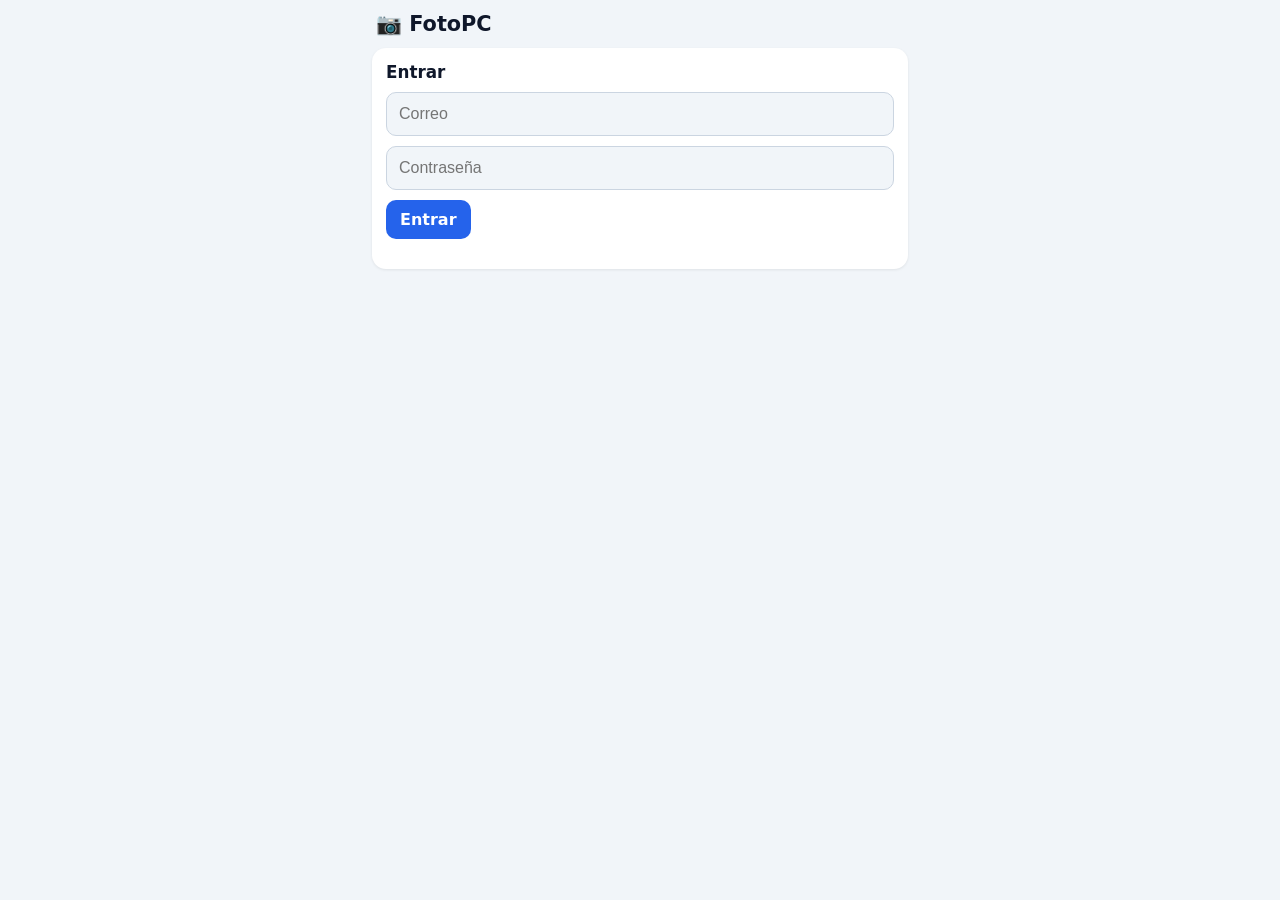
==== index.html @ caef367b "Add files via upload" ====
<!DOCTYPE html>
<html lang="es">
<head>
  <meta charset="utf-8">
  <meta name="viewport" content="width=device-width, initial-scale=1, viewport-fit=cover">
  <meta name="theme-color" content="#0f172a">
  <link rel="manifest" href="manifest.json">
  <link rel="icon" href="icons/icon-192.png">
  <link rel="apple-touch-icon" href="icons/icon-192.png">
  <link rel="stylesheet" href="style.css">
  <title>FotoPC</title>
</head>
<body>
  <header>
    <h1>📷 FotoPC</h1>
    <button id="btnSalir" class="link hidden">Salir</button>
  </header>

  <!-- LOGIN -->
  <section id="vLogin" class="card hidden">
    <h2>Entrar</h2>
    <input id="email" type="email" placeholder="Correo" autocomplete="username">
    <input id="pass" type="password" placeholder="Contraseña" autocomplete="current-password">
    <button id="btnLogin" class="primary">Entrar</button>
    <p id="loginErr" class="err"></p>
  </section>

  <!-- PRINCIPAL -->
  <main id="vMain" class="hidden">
    <section class="card">
      <label for="carpeta">Carpeta (en el PC)</label>
      <input id="carpeta" list="carpetasList" placeholder="Ej: Obra Calle Mayor/Cuadro electrico" autocomplete="off">
      <datalist id="carpetasList"></datalist>
      <div id="chips" class="chips"></div>
    </section>

    <section class="botones">
      <button id="btnFoto" class="primary big">📷 Hacer foto</button>
      <button id="btnScan" class="secondary big">📄 Escanear documento</button>
      <button id="btnGaleria" class="link">Subir desde la galería</button>
    </section>

    <section class="card">
      <h2>Últimas subidas <span id="pendCount" class="badge hidden"></span></h2>
      <ul id="historial" class="list"></ul>
    </section>
  </main>

  <!-- ESCÁNER -->
  <section id="vScan" class="overlay hidden">
    <div class="scan-top"><span id="scanInfo">Arrastra las 4 esquinas al borde del papel</span></div>
    <div id="scanStage"><canvas id="scanCanvas"></canvas></div>
    <div id="filtros" class="chips center hidden">
      <button data-f="color">Color</button>
      <button data-f="doc" class="on">Documento</button>
      <button data-f="bn">Blanco y negro</button>
    </div>
    <div class="scan-bar" id="scanBar1">
      <button id="scanCancel" class="link">Cancelar</button>
      <button id="scanOk" class="primary">✂️ Recortar</button>
    </div>
    <div class="scan-bar hidden" id="scanBar2">
      <button id="scanRetry" class="link">Repetir</button>
      <button id="scanAdd" class="secondary">+ Página</button>
      <button id="scanFin" class="primary">Subir PDF (<span id="nPag">1</span>)</button>
    </div>
  </section>

  <input id="inFoto" type="file" accept="image/*" capture="environment" hidden>
  <input id="inScan" type="file" accept="image/*" capture="environment" hidden>
  <input id="inGaleria" type="file" accept="image/*,application/pdf" multiple hidden>
  <div id="toast" class="toast"></div>

  <script src="config.js"></script>
  <script src="common.js"></script>
  <script src="scan.js"></script>
  <script src="movil.js"></script>
</body>
</html>
---- style.css ----
:root {
  --bg: #f1f5f9; --card: #ffffff; --txt: #0f172a; --muted: #64748b;
  --pri: #2563eb; --pri-txt: #fff; --sec: #e2e8f0; --ok: #16a34a; --err: #dc2626; --borde: #cbd5e1;
}
@media (prefers-color-scheme: dark) {
  :root { --bg: #0f172a; --card: #1e293b; --txt: #e2e8f0; --muted: #94a3b8; --sec: #334155; --borde: #475569; }
}
* { box-sizing: border-box; }
body { margin: 0; font-family: system-ui, -apple-system, "Segoe UI", Roboto, sans-serif; background: var(--bg); color: var(--txt);
  padding: env(safe-area-inset-top) 12px calc(env(safe-area-inset-bottom) + 20px); max-width: 560px; margin-inline: auto; }
body.pc { max-width: 820px; }
header { display: flex; align-items: center; justify-content: space-between; padding: 12px 4px; }
h1 { font-size: 1.3rem; margin: 0; }
h2 { font-size: 1.05rem; margin: 0 0 10px; display: flex; align-items: center; gap: 8px; }
.card { background: var(--card); border-radius: 14px; padding: 14px; margin-bottom: 12px; box-shadow: 0 1px 3px rgba(0,0,0,.08); }
label { display: block; font-weight: 600; margin-bottom: 6px; }
label.check { font-weight: 400; margin: 10px 0; display: flex; gap: 8px; align-items: center; }
input[type=text], input[type=email], input[type=password], input:not([type]) {
  width: 100%; padding: 12px; font-size: 1rem; border-radius: 10px; border: 1px solid var(--borde); background: var(--bg); color: var(--txt); margin-bottom: 10px; }
button { font: inherit; border: 0; border-radius: 10px; padding: 10px 14px; cursor: pointer; }
button:disabled { opacity: .5; }
.primary { background: var(--pri); color: var(--pri-txt); font-weight: 600; }
.secondary { background: var(--sec); color: var(--txt); font-weight: 600; }
.link { background: none; color: var(--pri); padding: 6px 8px; }
.big { width: 100%; padding: 20px; font-size: 1.15rem; border-radius: 14px; }
.botones { display: grid; gap: 10px; margin-bottom: 12px; }
.row { display: flex; gap: 8px; flex-wrap: wrap; }
.chips { display: flex; flex-wrap: wrap; gap: 6px; }
.chips.center { justify-content: center; padding: 8px; }
.chips button { background: var(--sec); color: var(--txt); padding: 6px 12px; border-radius: 99px; font-size: .9rem; }
.chips button.on { background: var(--pri); color: var(--pri-txt); }
.list { list-style: none; margin: 0; padding: 0; }
.list li { display: flex; align-items: center; gap: 10px; padding: 8px 2px; border-bottom: 1px solid var(--sec); }
.list.small li { padding: 4px 2px; font-size: .9rem; }
.list li.ok { color: var(--ok); } .list li.err { color: var(--err); }
.grow { flex: 1; min-width: 0; overflow-wrap: anywhere; }
.muted { color: var(--muted); }
.err { color: var(--err); } .warn { color: #b45309; }
.badge { background: #f59e0b; color: #fff; font-size: .75rem; padding: 2px 8px; border-radius: 99px; }
.hidden { display: none !important; }
details.grupo { border: 1px solid var(--sec); border-radius: 10px; margin-bottom: 8px; padding: 6px 10px; }
details.grupo summary { display: flex; align-items: center; gap: 8px; cursor: pointer; list-style: none; }
details.grupo ul { margin-top: 6px; }

.toast { position: fixed; left: 50%; bottom: 24px; transform: translateX(-50%) translateY(120px); background: #111827; color: #fff;
  padding: 12px 18px; border-radius: 12px; transition: transform .25s; z-index: 50; max-width: 90vw; }
.toast.show { transform: translateX(-50%) translateY(0); }

/* Escáner */
.overlay { position: fixed; inset: 0; background: #000; z-index: 40; display: flex; flex-direction: column; color: #fff; }
.scan-top { padding: calc(env(safe-area-inset-top) + 10px) 12px 8px; text-align: center; font-size: .95rem; }
#scanStage { flex: 1; display: flex; align-items: center; justify-content: center; overflow: hidden; padding: 8px; min-height: 0; }
#scanCanvas { touch-action: none; }
.scan-bar { display: flex; gap: 8px; padding: 10px 12px calc(env(safe-area-inset-bottom) + 12px); justify-content: space-between; }
.scan-bar button { flex: 1; padding: 14px 8px; }
.overlay .link { color: #93c5fd; }
.overlay .chips button { background: #334155; color: #fff; }
.overlay .chips button.on { background: var(--pri); }
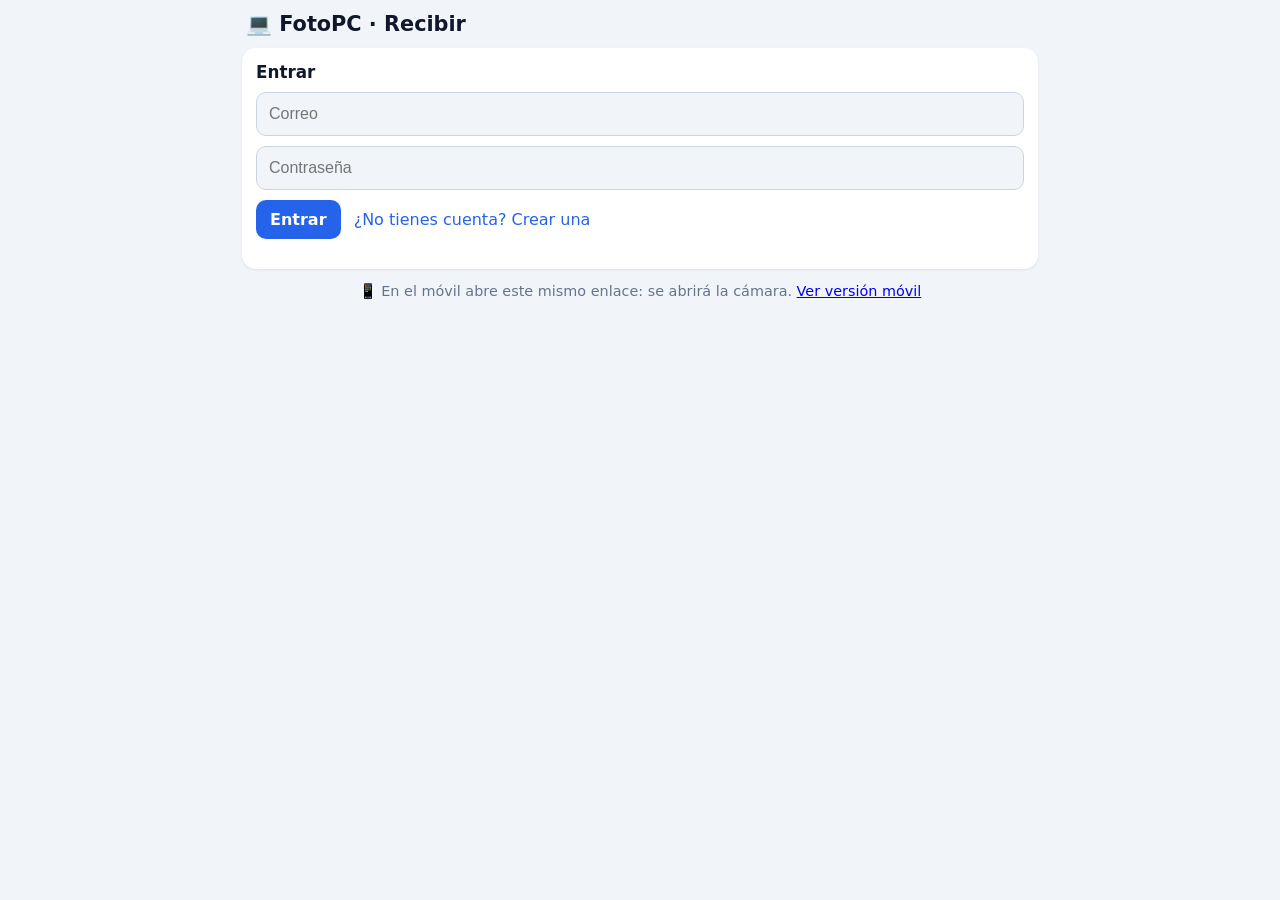
==== commit 11949b11: "Cifrado de extremo a extremo, borrado 24 h, títulos en fotos, micro, registro con código Co-Authored" ====
--- a/index.html
+++ b/index.html
@@ -2,6 +2,8 @@
 <html lang="es">
 <head>
   <meta charset="utf-8">
+  <meta http-equiv="Content-Security-Policy" content="default-src 'self'; script-src 'self'; style-src 'self'; img-src 'self' blob: data:; connect-src 'self' https://*.supabase.co; worker-src 'self'; manifest-src 'self'; base-uri 'none'; form-action 'none'; object-src 'none'">
+  <meta name="referrer" content="no-referrer">
   <meta name="viewport" content="width=device-width, initial-scale=1, viewport-fit=cover">
   <meta name="theme-color" content="#0f172a">
   <link rel="manifest" href="manifest.json">
@@ -9,6 +11,7 @@
   <link rel="apple-touch-icon" href="icons/icon-192.png">
   <link rel="stylesheet" href="style.css">
   <title>FotoPC</title>
+  <script src="redirect.js"></script>
 </head>
 <body>
   <header>
@@ -21,15 +24,35 @@
     <h2>Entrar</h2>
     <input id="email" type="email" placeholder="Correo" autocomplete="username">
     <input id="pass" type="password" placeholder="Contraseña" autocomplete="current-password">
+    <input id="invite" type="text" placeholder="Código de invitación" autocomplete="off" class="hidden">
     <button id="btnLogin" class="primary">Entrar</button>
+    <button id="btnModo" class="link">¿No tienes cuenta? Crear una</button>
     <p id="loginErr" class="err"></p>
   </section>
+
+  <!-- CLAVE DE CIFRADO -->
+  <section id="vClave" class="card hidden">
+    <h2>🔐 Clave de cifrado</h2>
+    <p class="muted small-txt">Tus fotos se cifran en el móvil con esta clave y solo se abren en tu PC. Pon la <b>misma clave</b> en el móvil y en el PC. No se envía a ningún sitio: si la olvidas, las fotos pendientes no se pueden recuperar.</p>
+    <input id="frase" type="password" placeholder="Clave (mínimo 10 caracteres)" autocomplete="new-password">
+    <input id="frase2" type="password" placeholder="Repite la clave" autocomplete="new-password">
+    <button id="btnClave" class="primary">Guardar clave en este aparato</button>
+    <button id="btnClaveReset" class="link hidden">He olvidado la clave: empezar con una nueva</button>
+    <p id="claveErr" class="err"></p>
+  </section>
+
 
   <!-- PRINCIPAL -->
   <main id="vMain" class="hidden">
     <section class="card">
-      <label for="carpeta">Carpeta (en el PC)</label>
-      <input id="carpeta" list="carpetasList" placeholder="Ej: Obra Calle Mayor/Cuadro electrico" autocomplete="off">
+      <div class="row-between">
+        <label for="carpeta">Carpeta (en el PC)</label>
+        <button id="btnNueva" class="link">➕ Nueva carpeta</button>
+      </div>
+      <div class="input-row">
+        <input id="carpeta" list="carpetasList" placeholder="Ej: Muestra 1" autocomplete="off">
+        <button id="btnMic" class="secondary mic" title="Dictar nombre">🎤</button>
+      </div>
       <datalist id="carpetasList"></datalist>
       <div id="chips" class="chips"></div>
     </section>
@@ -66,6 +89,24 @@
     </div>
   </section>
 
+  <!-- TÍTULO DE LA FOTO -->
+  <section id="vTitulo" class="overlay over2 hidden">
+    <div class="scan-top">¿Qué es esta foto?</div>
+    <div id="tituloStage"><img id="tituloImg" alt="Vista previa"></div>
+    <div class="titulo-panel">
+      <div class="input-row">
+        <input id="titulo" type="text" placeholder="Ej: Parte frontal" autocomplete="off" enterkeyhint="done">
+        <button id="btnMicTitulo" class="secondary mic" title="Dictar">🎤</button>
+      </div>
+      <div id="chipsTitulo" class="chips"></div>
+    </div>
+    <div class="scan-bar">
+      <button id="tituloRepetir" class="link">Repetir</button>
+      <button id="tituloSin" class="secondary">Sin título</button>
+      <button id="tituloOk" class="primary">✅ Guardar</button>
+    </div>
+  </section>
+
   <input id="inFoto" type="file" accept="image/*" capture="environment" hidden>
   <input id="inScan" type="file" accept="image/*" capture="environment" hidden>
   <input id="inGaleria" type="file" accept="image/*,application/pdf" multiple hidden>
@@ -73,6 +114,7 @@
 
   <script src="config.js"></script>
   <script src="common.js"></script>
+  <script src="crypto.js"></script>
   <script src="scan.js"></script>
   <script src="movil.js"></script>
 </body>
--- a/style.css
+++ b/style.css
@@ -56,3 +56,18 @@
 .overlay .link { color: #93c5fd; }
 .overlay .chips button { background: #334155; color: #fff; }
 .overlay .chips button.on { background: var(--pri); }
+.row-between { display: flex; align-items: center; justify-content: space-between; }
+.row-between label { margin: 0; }
+.input-row { display: flex; gap: 8px; margin-bottom: 10px; }
+.input-row input { margin-bottom: 0 !important; flex: 1; }
+.mic { font-size: 1.3rem; padding: 0 14px; }
+.mic.escuchando { background: #dc2626; animation: latido 1s infinite; }
+@keyframes latido { 50% { opacity: .5; } }
+.center-txt { text-align: center; font-size: .9rem; }
+.small-txt { font-size: .85rem; }
+.over2 { z-index: 45; }
+#tituloStage { flex: 1; min-height: 0; display: flex; align-items: center; justify-content: center; padding: 8px; }
+#tituloImg { max-width: 100%; max-height: 100%; object-fit: contain; border-radius: 10px; }
+.titulo-panel { padding: 0 12px; }
+.titulo-panel input { font-size: 1.1rem; }
+.titulo-panel .chips { margin-bottom: 4px; }
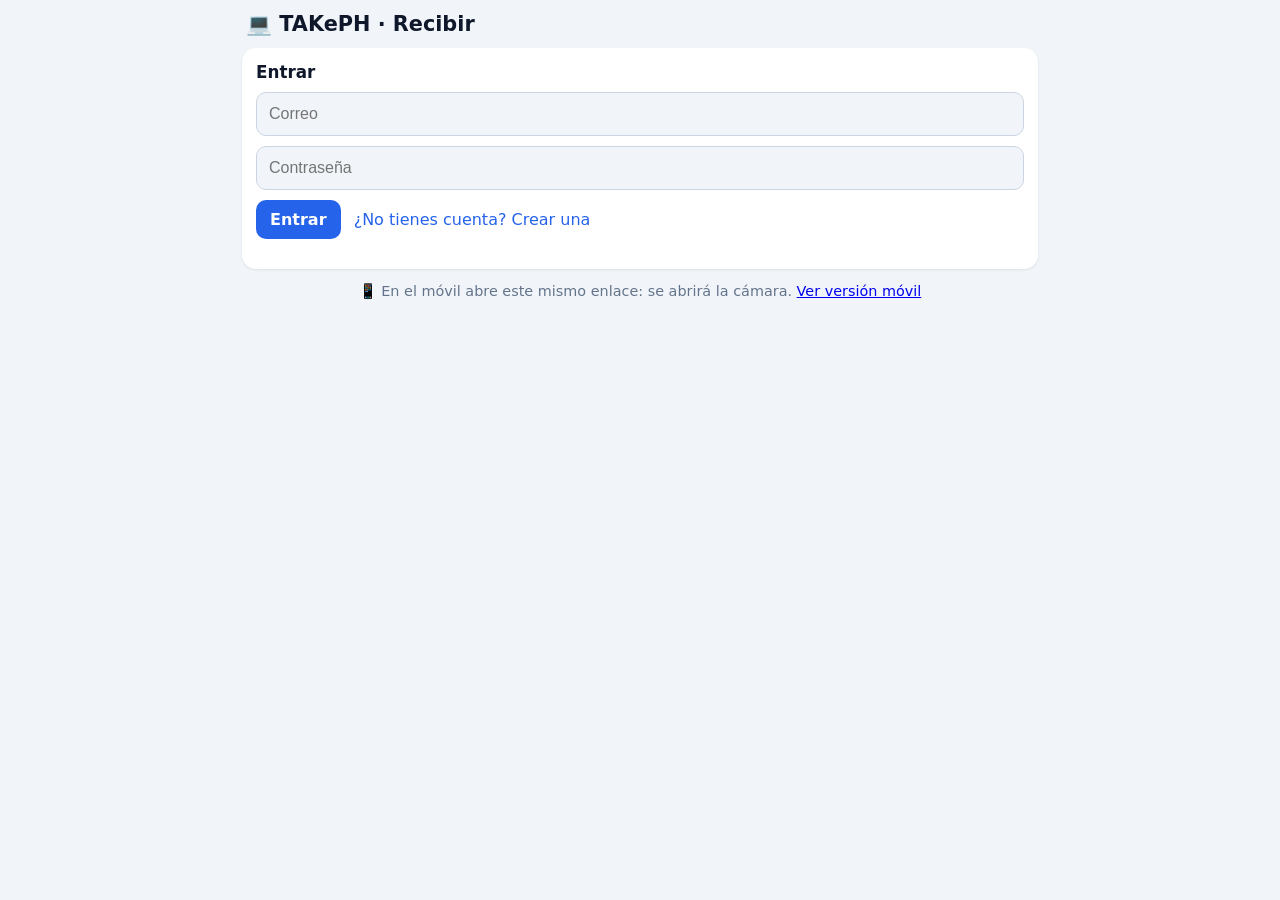
==== commit 3ca7d7ea: "Versión final: cámara integrada, ajustes, nombre TAKePH y correcciones Co-Authored-By: Claude Opus 5" ====
--- a/index.html
+++ b/index.html
@@ -10,13 +10,16 @@
   <link rel="icon" href="icons/icon-192.png">
   <link rel="apple-touch-icon" href="icons/icon-192.png">
   <link rel="stylesheet" href="style.css">
-  <title>FotoPC</title>
+  <title>TAKePH</title>
   <script src="redirect.js"></script>
 </head>
 <body>
   <header>
-    <h1>📷 FotoPC</h1>
-    <button id="btnSalir" class="link hidden">Salir</button>
+    <h1>📷 TAKePH</h1>
+    <span>
+      <button id="btnAjustes" class="link" title="Ajustes">⚙️</button>
+      <button id="btnSalir" class="link hidden oculto">Salir</button>
+    </span>
   </header>
 
   <!-- LOGIN -->
@@ -47,7 +50,10 @@
     <section class="card">
       <div class="row-between">
         <label for="carpeta">Carpeta (en el PC)</label>
-        <button id="btnNueva" class="link">➕ Nueva carpeta</button>
+        <span>
+          <button id="btnEditar" class="link">✏️ Editar</button>
+          <button id="btnNueva" class="link">➕ Nueva</button>
+        </span>
       </div>
       <div class="input-row">
         <input id="carpeta" list="carpetasList" placeholder="Ej: Muestra 1" autocomplete="off">
@@ -65,6 +71,7 @@
 
     <section class="card">
       <h2>Últimas subidas <span id="pendCount" class="badge hidden"></span></h2>
+      <p class="muted small-txt">Toca una foto para cambiarle el nombre, moverla o borrarla (mientras no haya llegado al PC).</p>
       <ul id="historial" class="list"></ul>
     </section>
   </main>
@@ -89,6 +96,26 @@
     </div>
   </section>
 
+  <!-- CÁMARA INTEGRADA -->
+  <section id="vCamara" class="overlay hidden">
+    <div class="cam-top">
+      <button id="camCarpeta" class="cam-carpeta" title="Cambiar carpeta">📁</button>
+      <span id="camCuenta" class="badge">0</span>
+    </div>
+    <div id="camStage">
+      <video id="camVideo" autoplay playsinline muted></video>
+      <div id="camFlash" class="cam-flash"></div>
+    </div>
+    <div class="cam-bar">
+      <button id="camCerrar" class="link">✅ Listo</button>
+      <button id="camDisparo" class="disparo" aria-label="Hacer foto"></button>
+      <div class="derecha">
+        <button id="camLinterna" class="link hidden" title="Linterna">🔦</button>
+        <button id="camNativa" class="link" title="Cámara del móvil">📱</button>
+      </div>
+    </div>
+  </section>
+
   <!-- TÍTULO DE LA FOTO -->
   <section id="vTitulo" class="overlay over2 hidden">
     <div class="scan-top">¿Qué es esta foto?</div>
@@ -107,6 +134,15 @@
     </div>
   </section>
 
+  <!-- MENÚ DE OPCIONES -->
+  <div id="vMenu" class="sheet-bg hidden">
+    <div class="sheet">
+      <p id="menuTitulo" class="sheet-title"></p>
+      <div id="menuOpciones" class="botones"></div>
+      <button id="menuCancelar" class="link">Cancelar</button>
+    </div>
+  </div>
+
   <input id="inFoto" type="file" accept="image/*" capture="environment" hidden>
   <input id="inScan" type="file" accept="image/*" capture="environment" hidden>
   <input id="inGaleria" type="file" accept="image/*,application/pdf" multiple hidden>
--- a/style.css
+++ b/style.css
@@ -71,3 +71,23 @@
 .titulo-panel { padding: 0 12px; }
 .titulo-panel input { font-size: 1.1rem; }
 .titulo-panel .chips { margin-bottom: 4px; }
+.sheet-bg { position: fixed; inset: 0; background: rgba(0,0,0,.5); z-index: 48; display: flex; align-items: flex-end; justify-content: center; }
+.sheet { background: var(--card); color: var(--txt); width: 100%; max-width: 560px; border-radius: 18px 18px 0 0; padding: 16px 14px calc(env(safe-area-inset-bottom) + 14px); }
+.sheet-title { white-space: pre-line; font-weight: 700; text-align: center; margin: 0 0 12px; overflow-wrap: anywhere; }
+.sheet .link { width: 100%; padding: 12px; }
+.danger { background: var(--err); color: #fff; font-weight: 600; }
+.chips.editando button { outline: 2px dashed var(--pri); }
+#historial li.tocable { cursor: pointer; }
+.oculto { display: none !important; }
+#camStage { flex: 1; min-height: 0; position: relative; display: flex; align-items: center; justify-content: center; overflow: hidden; }
+#camVideo { width: 100%; height: 100%; object-fit: contain; background: #000; }
+.cam-top { display: flex; justify-content: space-between; align-items: center; gap: 8px; padding: calc(env(safe-area-inset-top) + 10px) 14px 8px; }
+.cam-carpeta { background: rgba(255,255,255,.15); color: #fff; font-weight: 600; border-radius: 99px; max-width: 80%; overflow: hidden; text-overflow: ellipsis; white-space: nowrap; }
+.cam-flash { position: absolute; inset: 0; background: #fff; opacity: 0; pointer-events: none; }
+.cam-flash.on { animation: flash .25s; }
+@keyframes flash { from { opacity: .8; } to { opacity: 0; } }
+.cam-bar { display: grid; grid-template-columns: 1fr auto 1fr; align-items: center; padding: 14px 16px calc(env(safe-area-inset-bottom) + 18px); }
+.cam-bar .derecha { display: flex; justify-content: flex-end; gap: 4px; }
+.cam-bar .link { color: #fff; font-size: 1.05rem; justify-self: start; }
+.disparo { width: 76px; height: 76px; border-radius: 50%; background: #fff; border: 5px solid #9ca3af; padding: 0; }
+.disparo:active { transform: scale(.92); }
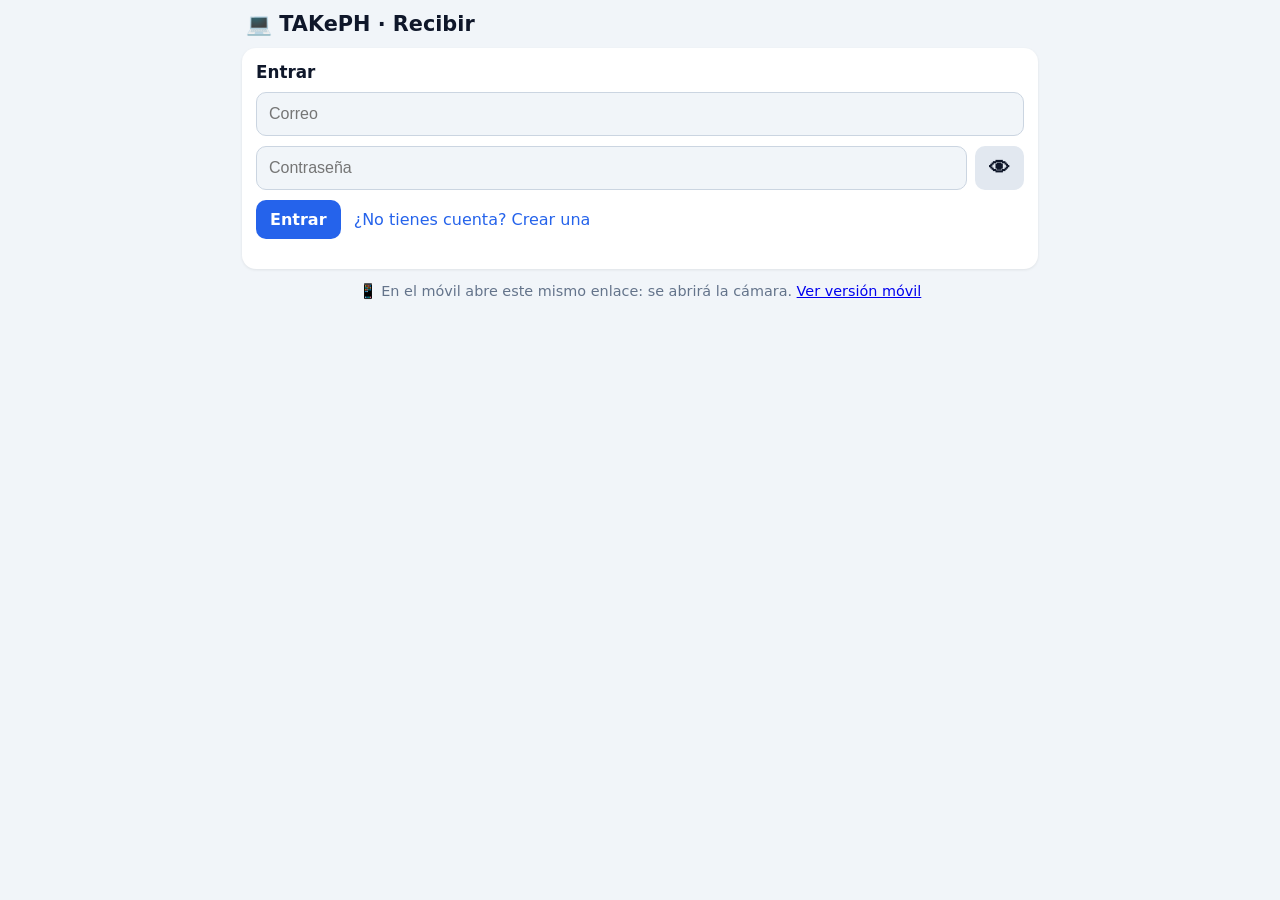
==== commit 7c0befa8: "Login: botón para ver la contraseña y sin autocorrección Co-Authored-By: Claude Opus 5.5 <noreply@an" ====
--- a/index.html
+++ b/index.html
@@ -25,8 +25,11 @@
   <!-- LOGIN -->
   <section id="vLogin" class="card hidden">
     <h2>Entrar</h2>
-    <input id="email" type="email" placeholder="Correo" autocomplete="username">
-    <input id="pass" type="password" placeholder="Contraseña" autocomplete="current-password">
+    <input id="email" type="email" placeholder="Correo" autocomplete="username" autocapitalize="off" autocorrect="off" spellcheck="false">
+    <div class="input-row">
+      <input id="pass" type="password" placeholder="Contraseña" autocomplete="current-password" autocapitalize="off" autocorrect="off" spellcheck="false">
+      <button id="btnVer" class="secondary mic" type="button" title="Ver contraseña">👁</button>
+    </div>
     <input id="invite" type="text" placeholder="Código de invitación" autocomplete="off" class="hidden">
     <button id="btnLogin" class="primary">Entrar</button>
     <button id="btnModo" class="link">¿No tienes cuenta? Crear una</button>
--- a/style.css
+++ b/style.css
@@ -80,7 +80,7 @@
 #historial li.tocable { cursor: pointer; }
 .oculto { display: none !important; }
 #camStage { flex: 1; min-height: 0; position: relative; display: flex; align-items: center; justify-content: center; overflow: hidden; }
-#camVideo { width: 100%; height: 100%; object-fit: contain; background: #000; }
+#camVideo { position: absolute; inset: 0; width: 100%; height: 100%; object-fit: cover; background: #000; }
 .cam-top { display: flex; justify-content: space-between; align-items: center; gap: 8px; padding: calc(env(safe-area-inset-top) + 10px) 14px 8px; }
 .cam-carpeta { background: rgba(255,255,255,.15); color: #fff; font-weight: 600; border-radius: 99px; max-width: 80%; overflow: hidden; text-overflow: ellipsis; white-space: nowrap; }
 .cam-flash { position: absolute; inset: 0; background: #fff; opacity: 0; pointer-events: none; }
